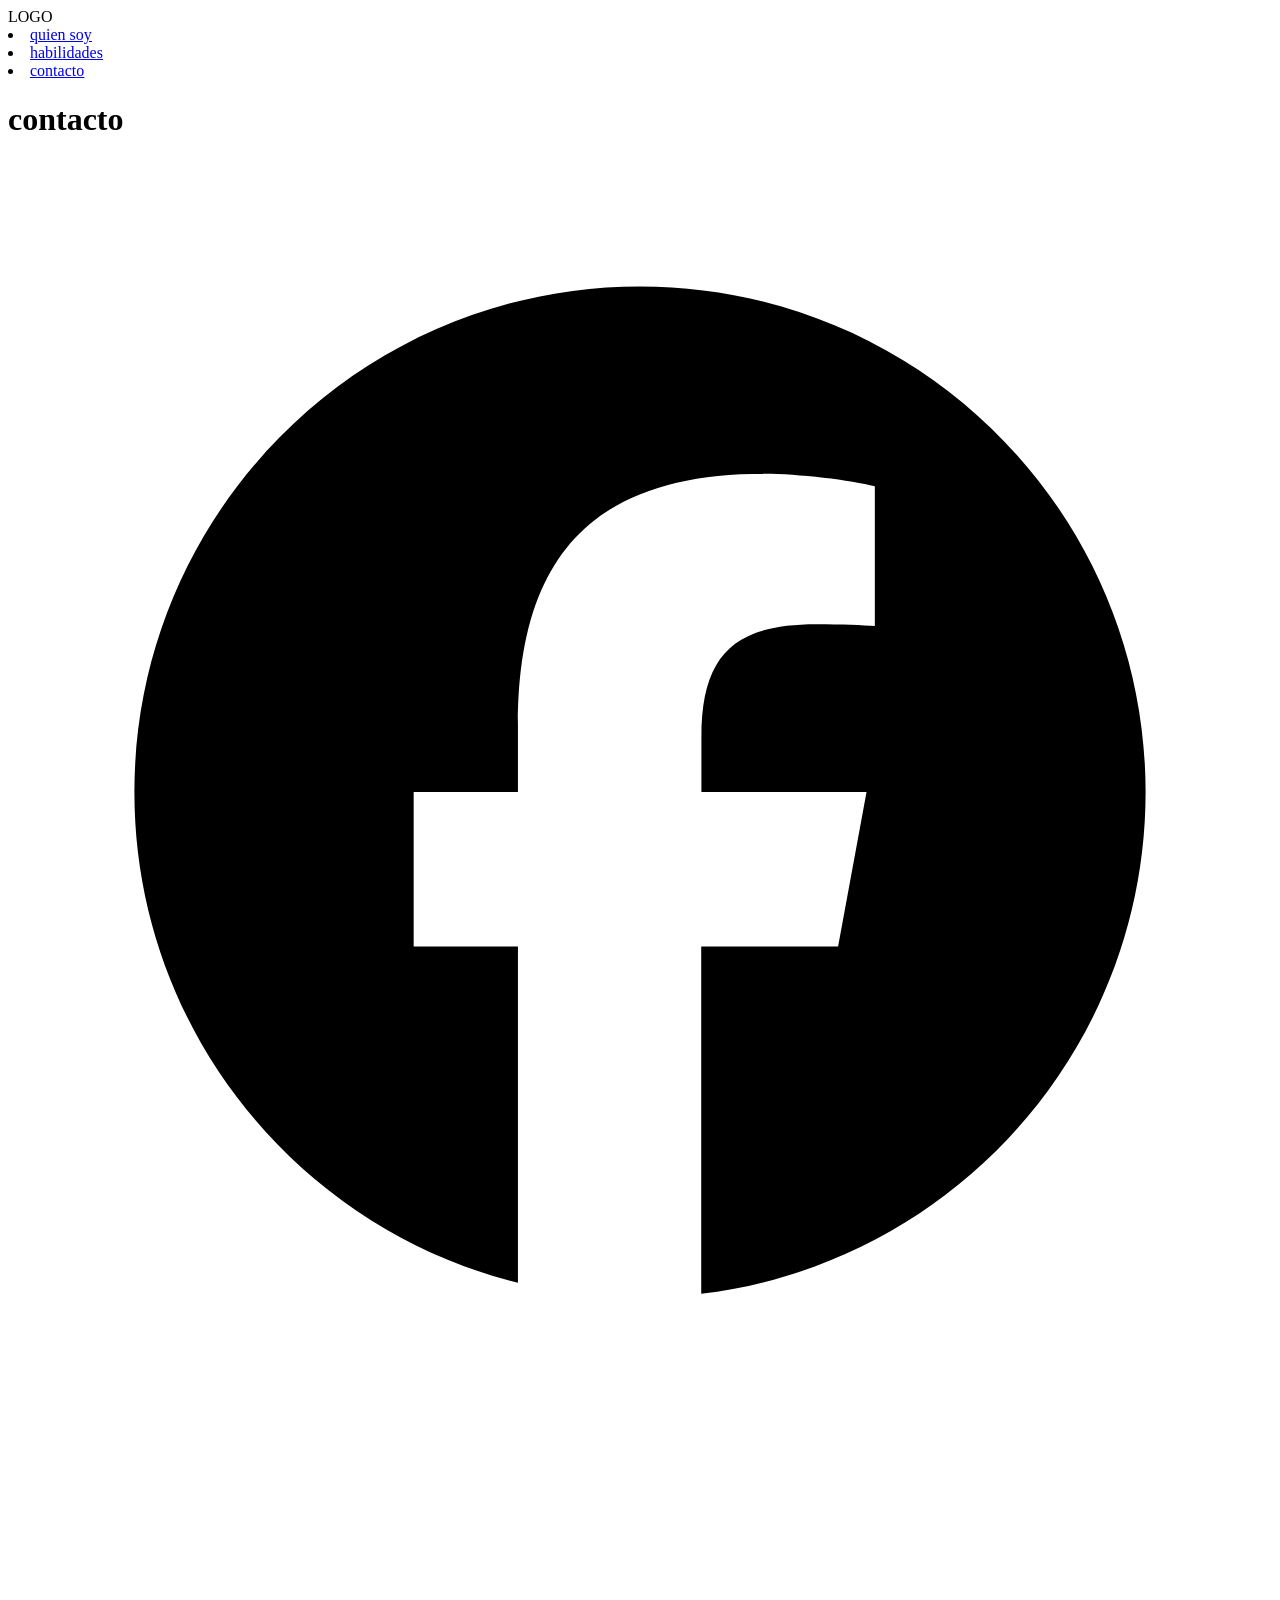
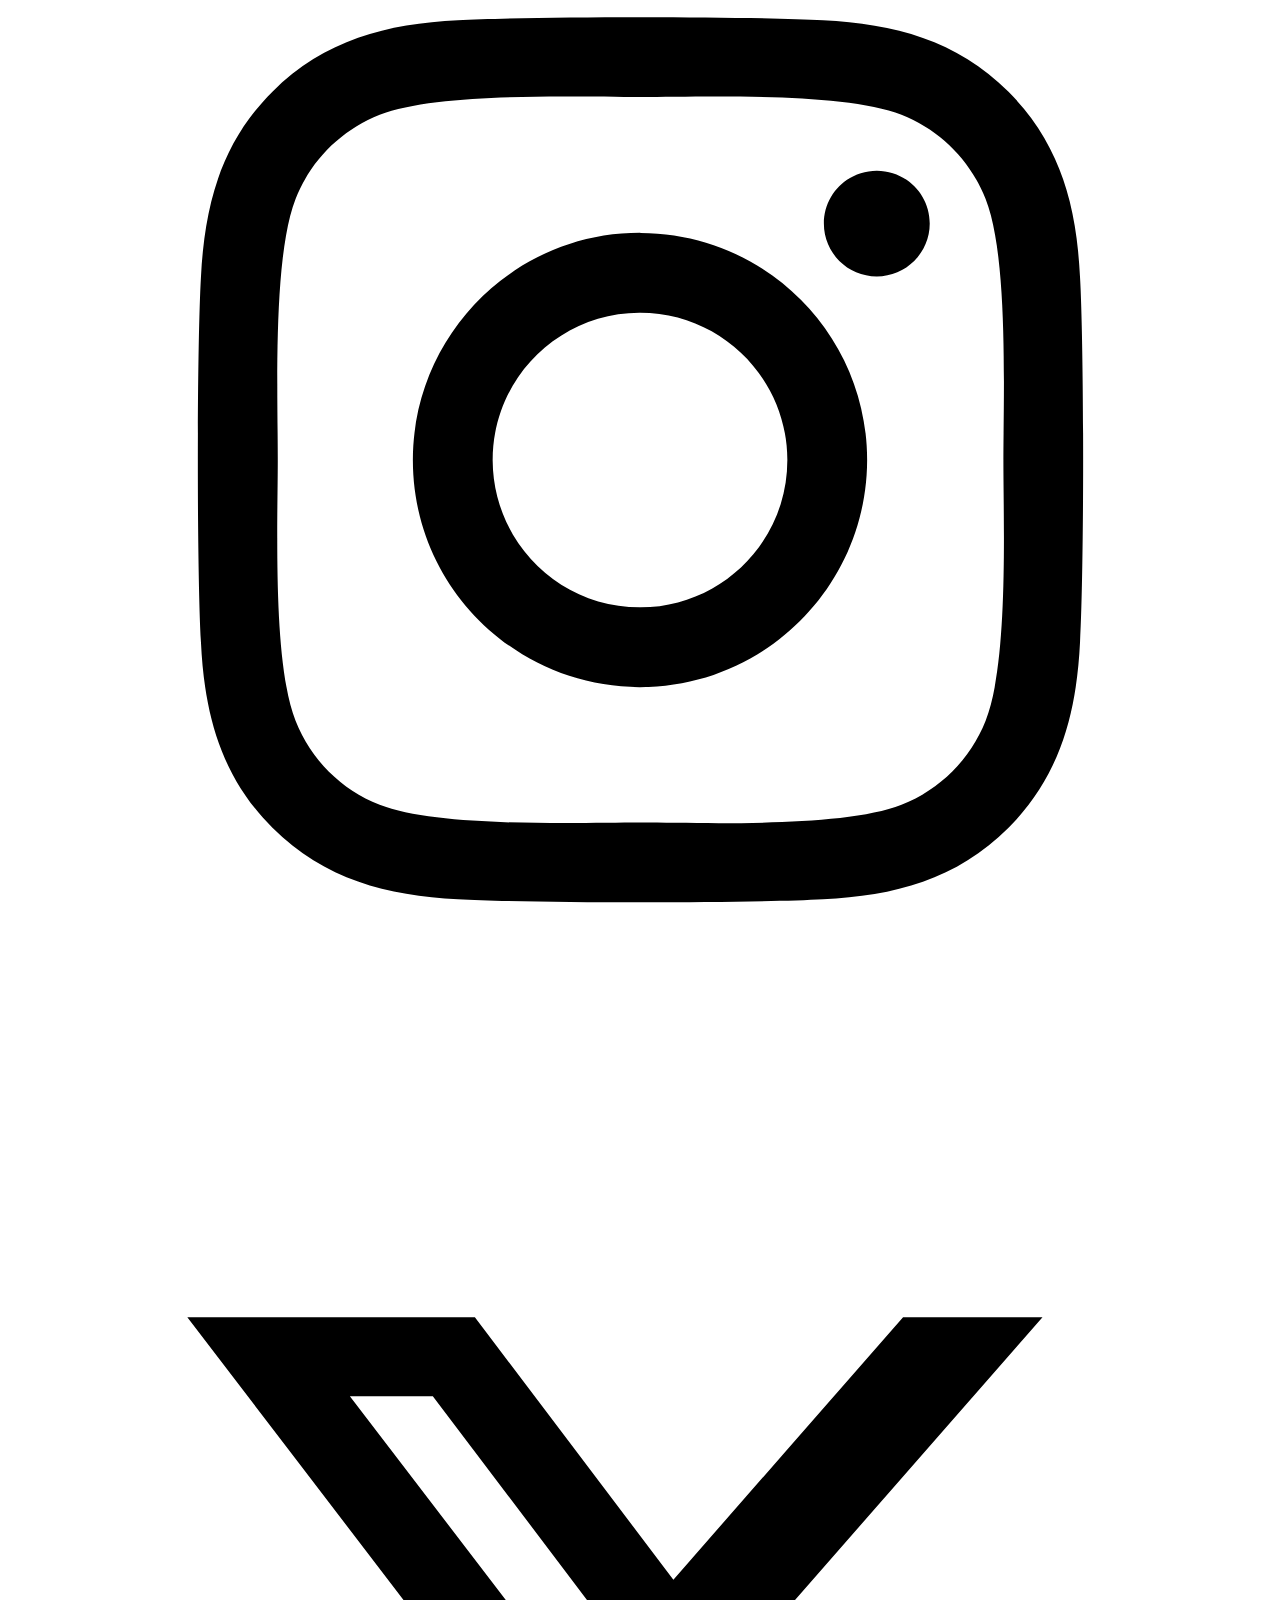
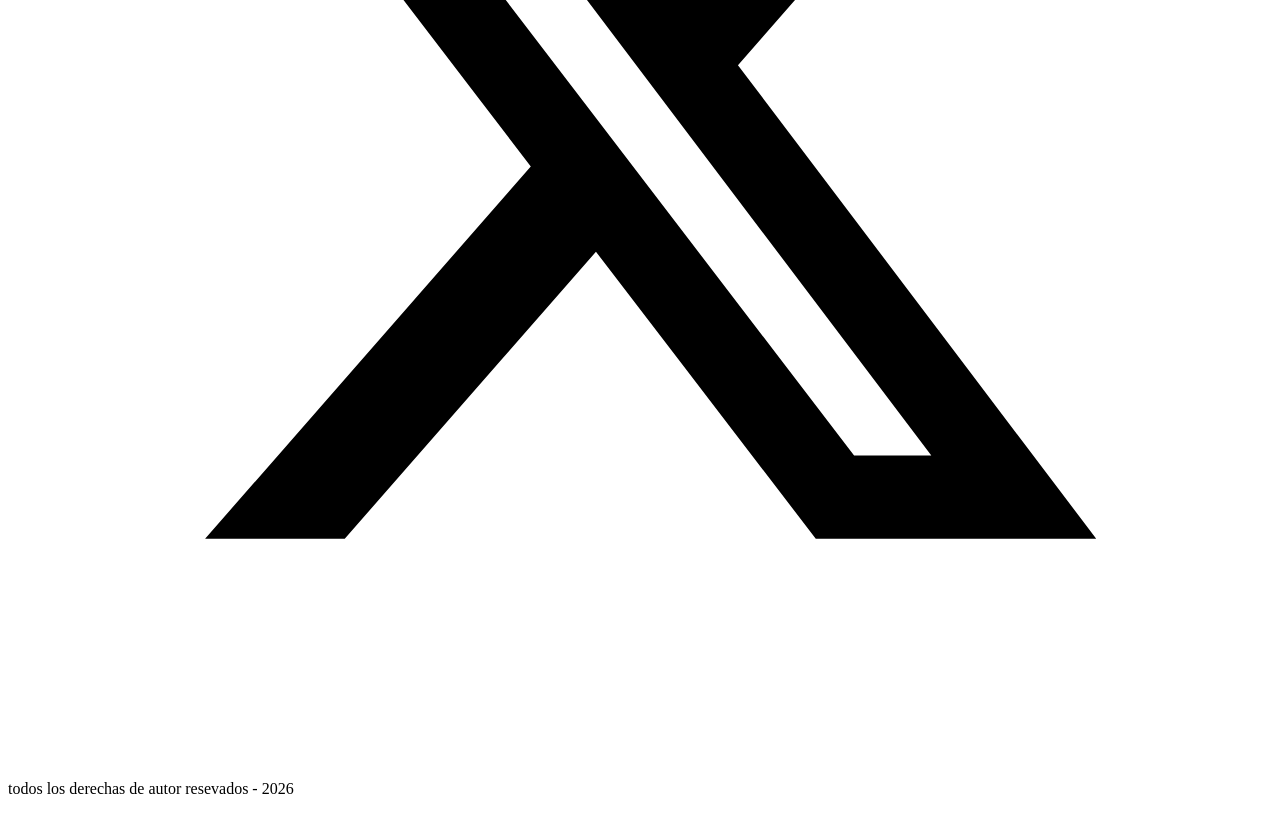
==== Html/contacto.html @ 4697904a "repositorio" ====
<!DOCTYPE html>
<html lang="en">

<head>
    <meta charset="UTF-8">
    <meta name="viewport" content="width=device-width, initial-scale=1.0">
    <title>Document</title>
    <link rel="stylesheet" href="./../Css/styles.css">

</head>

<body>


    <header>

        <nav>

            <span>LOGO</span>

            <u class="menu_list">
                <li>
                    <a href="index.html" class="menu_link">quien soy</a>
                </li>

                <li>
                    <a href="habilidades.html" class="menu_link">habilidades</a>
                </li>

                <li>
                    <a href="contacto.html" class="menu_link">contacto</a>
                </li>
            </u>
        </nav>

    </header>

    <main>
        <h1>contacto</h1>

    </main>


    <footer>
        <div class="redes1">
            <div>
                <a target="_blank"href="https://www.facebook.com/login/?next=https%3A%2F%2Fwww.facebook.com%2F%3Flocale%3Des_LA">
                <img class="redes" src="./../imagenes/facebook.svg" alt="">
                </a>
            </div>

            <div>
                <a target="_blank" href="https://www.instagram.com/">
                <img class="redes" src="./../imagenes/instagram-brands-solid-full.svg" alt="">
                </a>
            </div>

            <div>
                <a target="_blank" href="https://x.com/iniciarsesion?lang=es">
                <img class="redes" src="./../imagenes/x-twitter.svg" alt="">
                </a>
            </div>
        </div>
        <p class="derechos_autor">todos los derechas de autor resevados - 2026</p>
        </div>


    </footer>







</body>

</html>
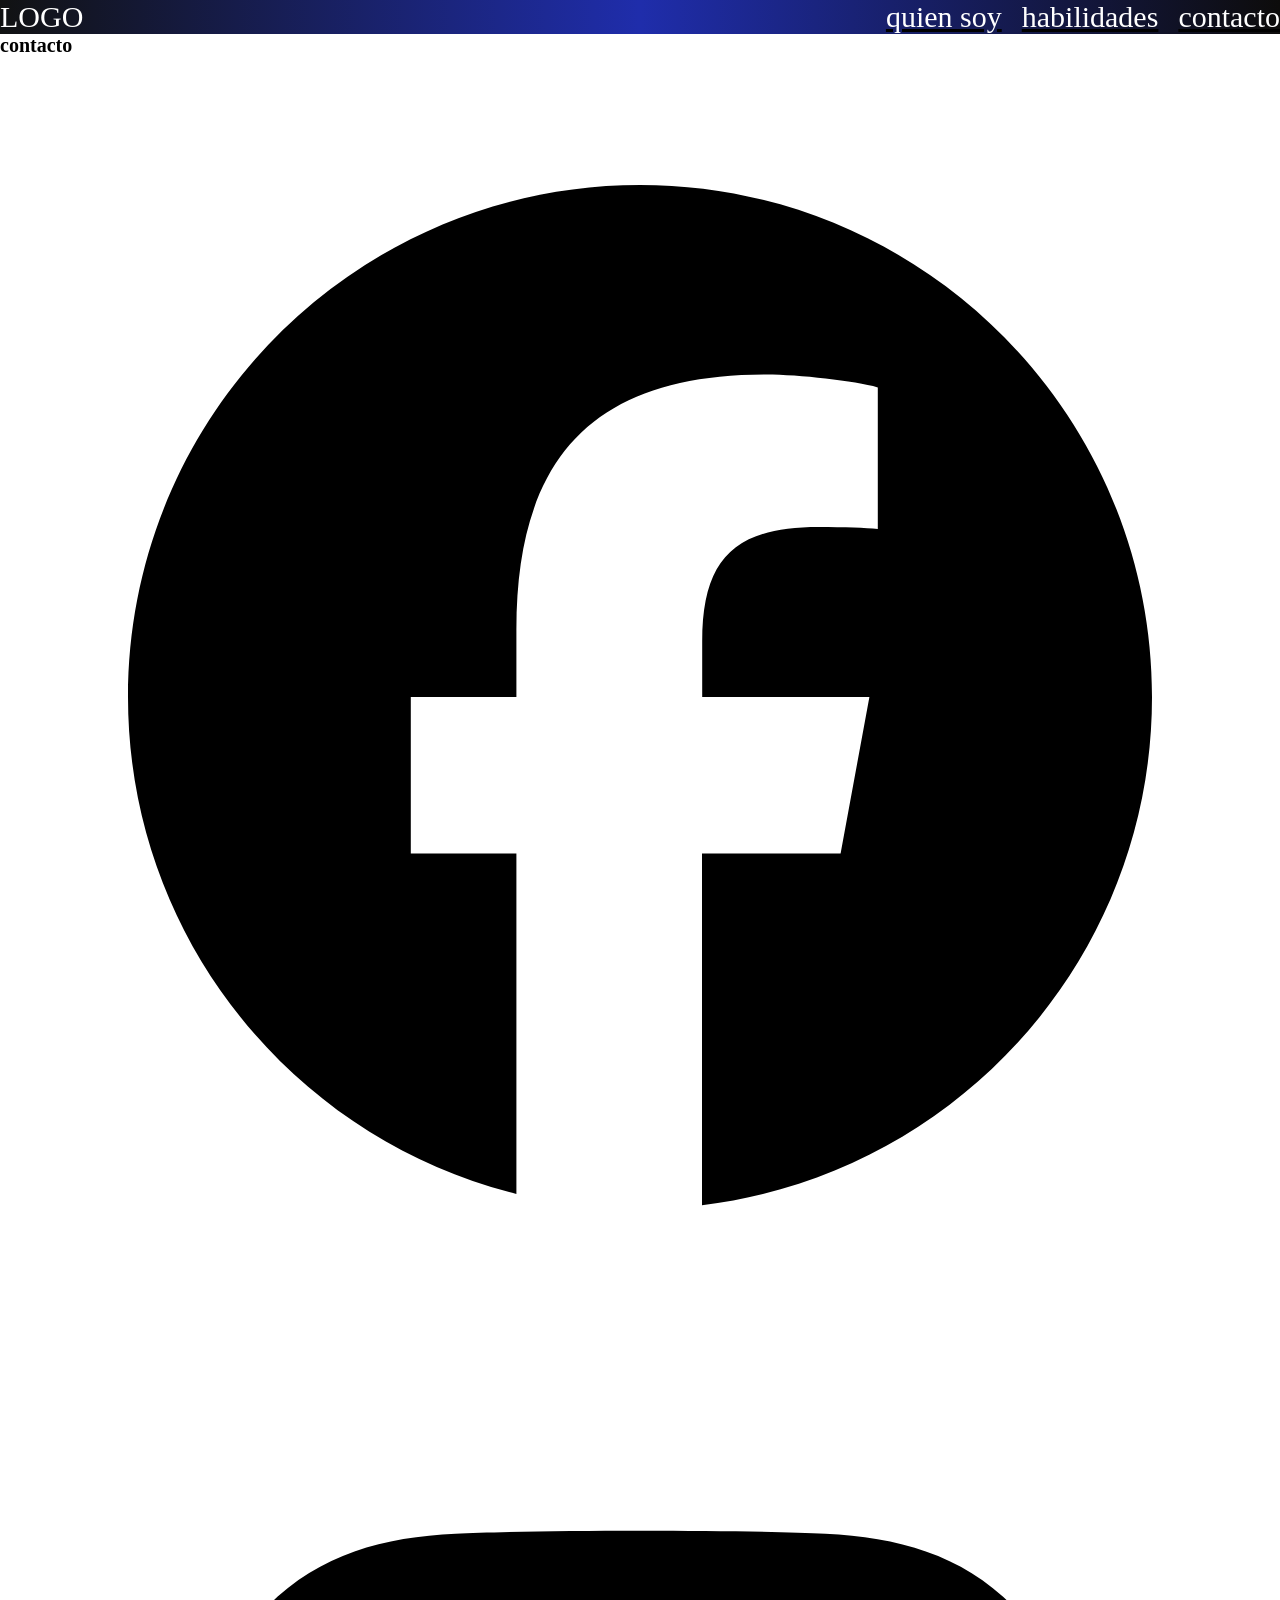
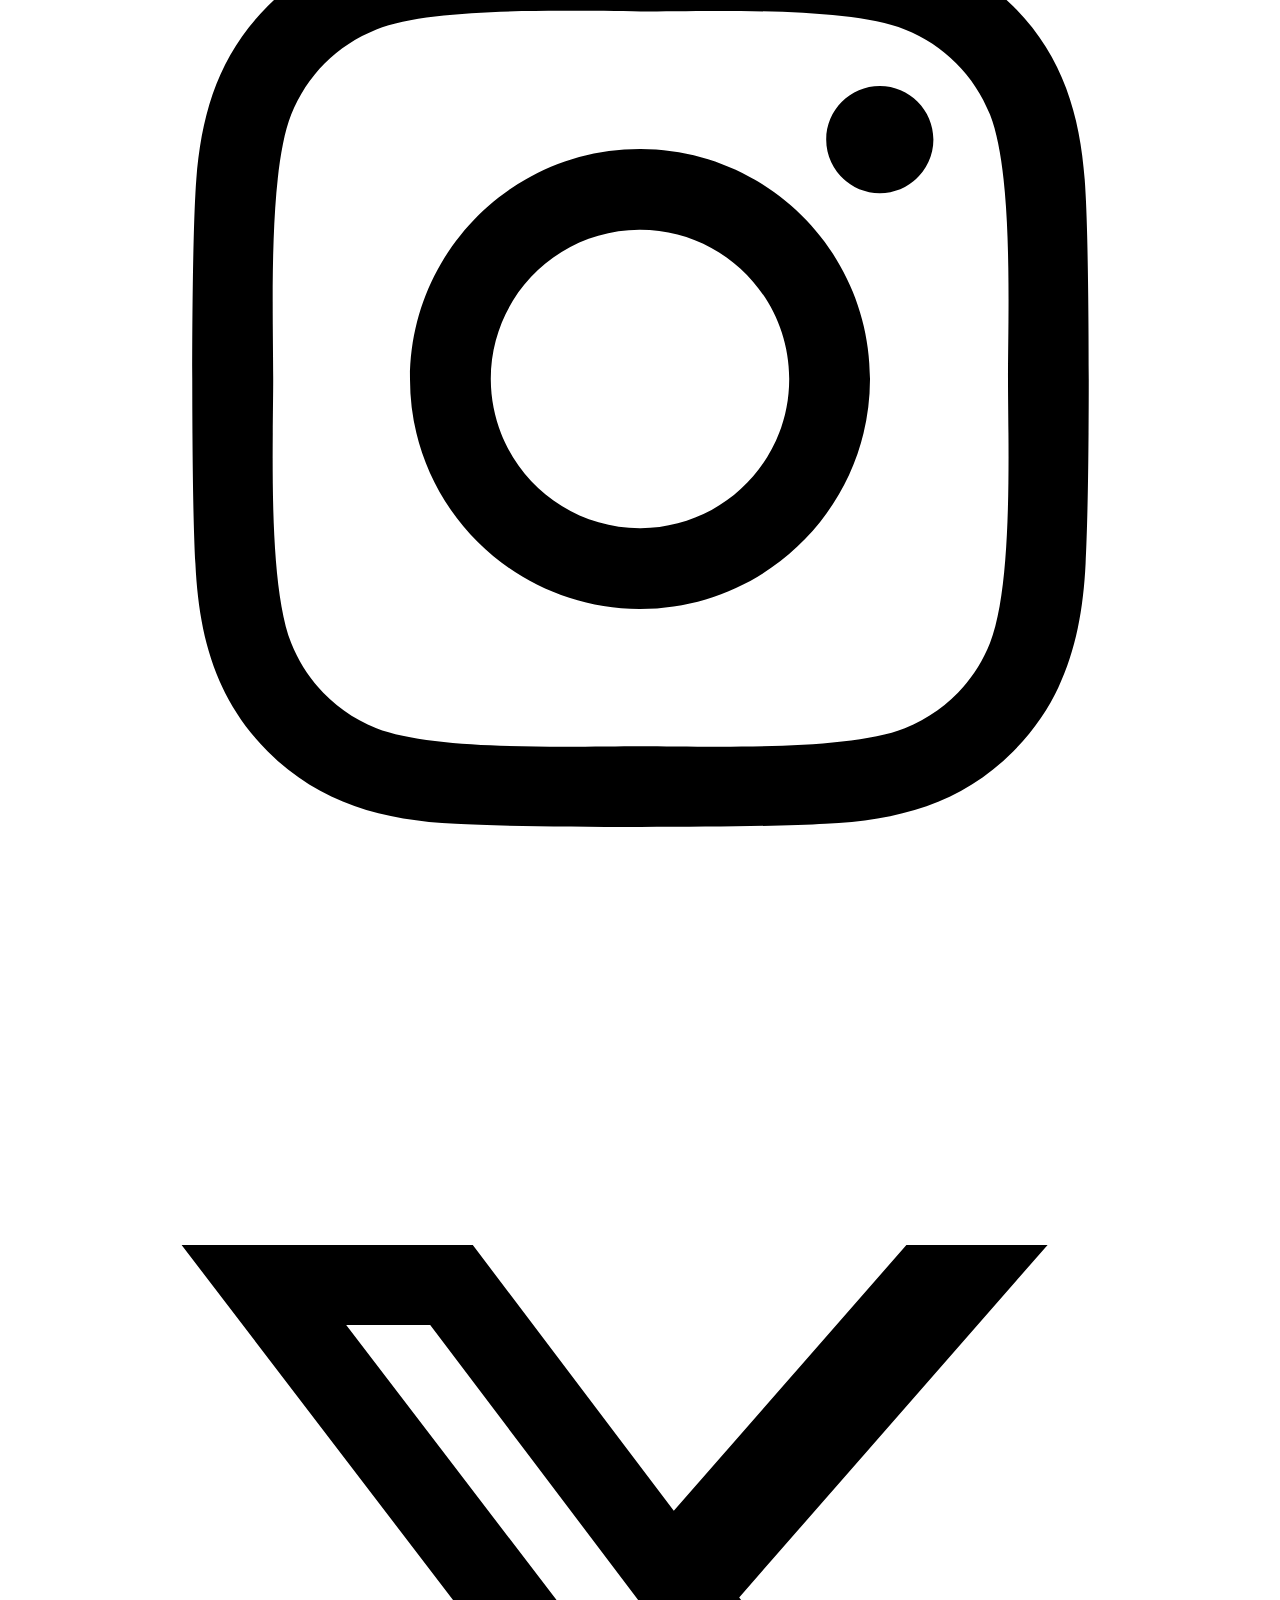
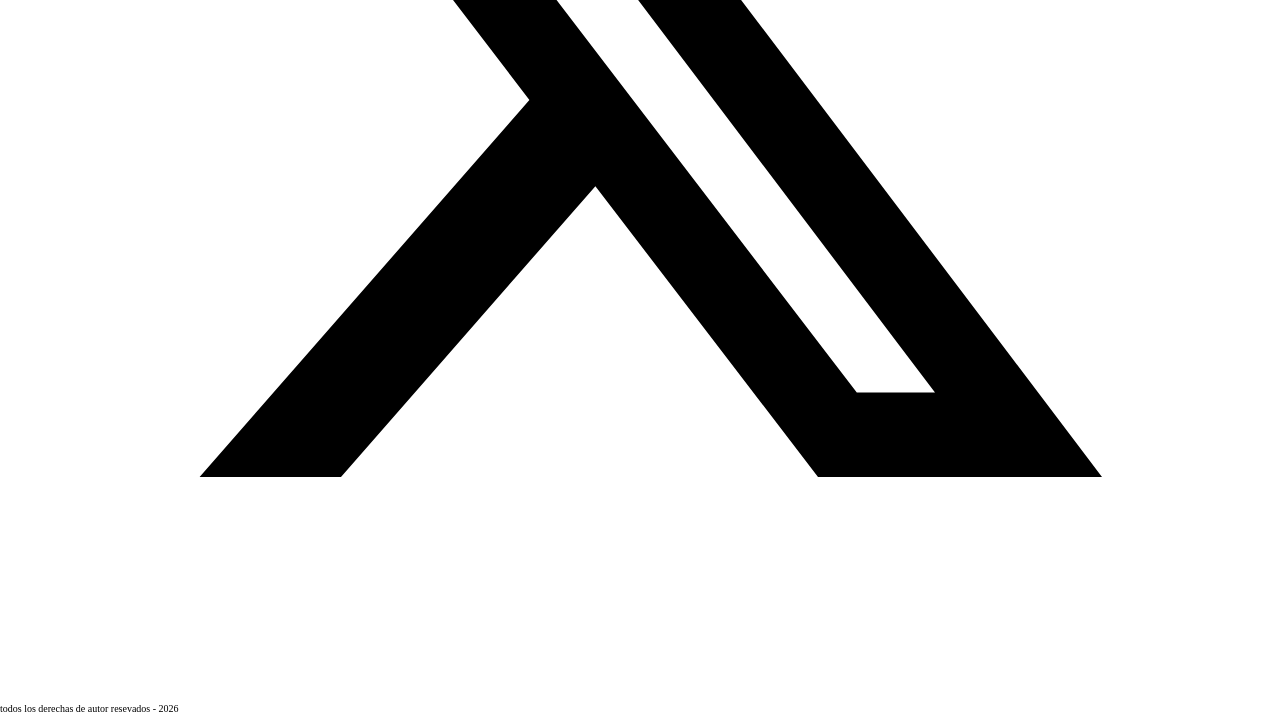
==== commit 70b461f3: "css_menu_link" ====
--- a/Html/contacto.html
+++ b/Html/contacto.html
@@ -5,7 +5,8 @@
     <meta charset="UTF-8">
     <meta name="viewport" content="width=device-width, initial-scale=1.0">
     <title>Document</title>
-    <link rel="stylesheet" href="./../Css/styles.css">
+    <link rel="stylesheet" href="./../Css/general.css">
+    <link rel="stylesheet" href="./../Css/contacto.css">
 
 </head>
 
@@ -14,7 +15,7 @@
 
     <header>
 
-        <nav>
+        <nav class="menu">
 
             <span>LOGO</span>
 
--- a/Css/general.css
+++ b/Css/general.css
@@ -0,0 +1,46 @@
+* {
+    margin: 0;
+    padding: 0;
+    box-sizing: border-box;
+}
+
+html {
+    font-size: 62.5%;
+}
+
+main {
+    flex: 1;
+}
+
+.menu {
+    padding: 10 px 20px;
+    display: flex;
+    justify-content: space-between;
+    align-items: center;
+    font-size: 30px;
+    text decoration: none;
+     }
+.menu_link{
+    text-decoration: none;
+    color: white;
+    font-size: 2rem;
+    font-size: 30px;
+    font-family: "Noto Serif Display", serif;
+
+}
+.menu_list {
+    list-style: none;
+    display: flex;
+    gap: 20px;
+    font-size: 30px
+   
+    
+}
+header{
+    background: #111212;
+background: linear-gradient(90deg,rgba(17, 18, 18, 1) 0%, rgba(31, 45, 171, 1) 50%, rgba(13, 12, 11, 1) 100%);
+
+}
+span{
+    color: white;
+}
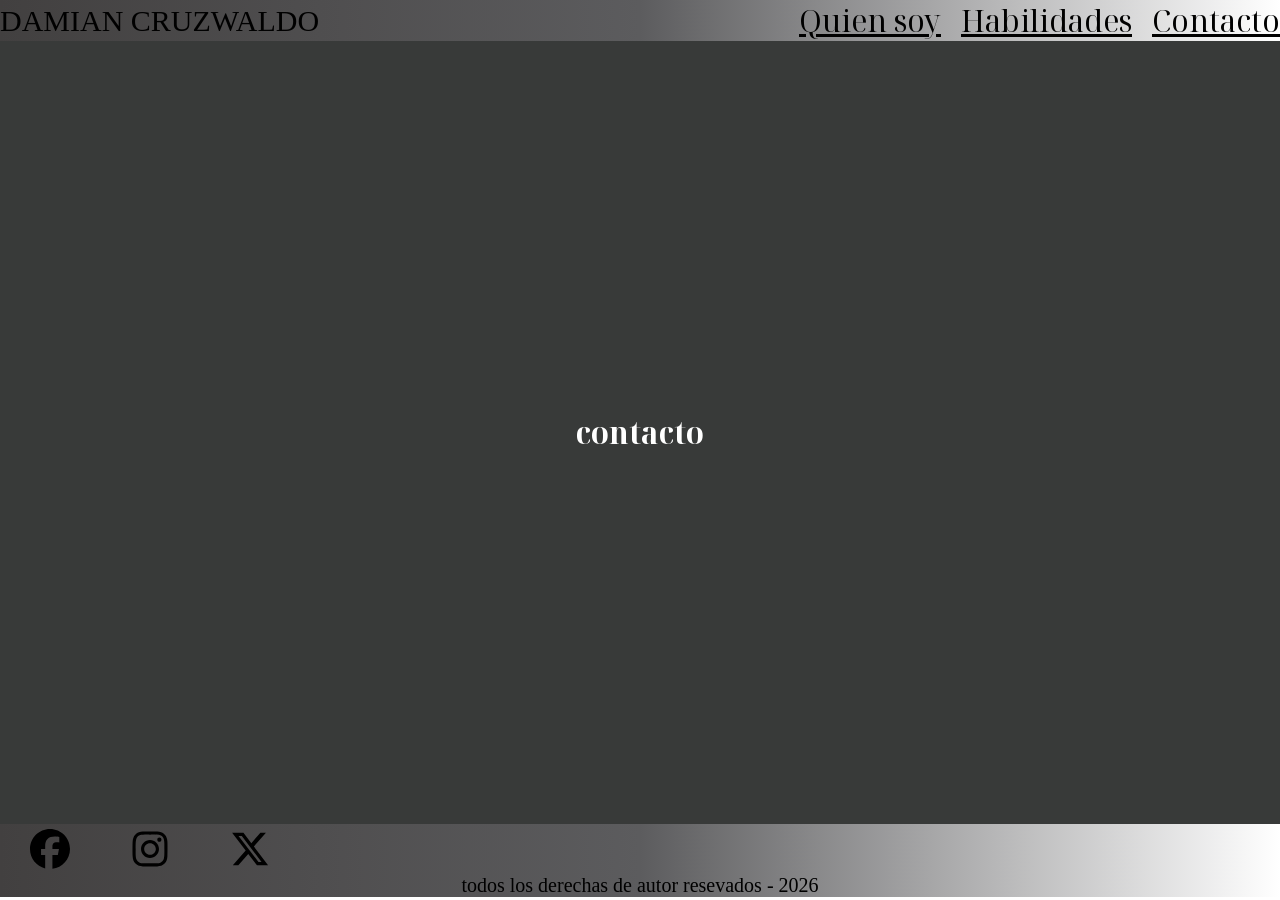
==== commit dce86497: "card ccs" ====
--- a/Html/contacto.html
+++ b/Html/contacto.html
@@ -5,6 +5,9 @@
     <meta charset="UTF-8">
     <meta name="viewport" content="width=device-width, initial-scale=1.0">
     <title>Document</title>
+    <link rel="preconnect" href="https://fonts.googleapis.com">
+<link rel="preconnect" href="https://fonts.gstatic.com" crossorigin>
+<link href="https://fonts.googleapis.com/css2?family=Noto+Serif+Display:ital,wght@0,100..900;1,100..900&display=swap"rel="stylesheet">
     <link rel="stylesheet" href="./../Css/general.css">
     <link rel="stylesheet" href="./../Css/contacto.css">
 
@@ -17,19 +20,19 @@
 
         <nav class="menu">
 
-            <span>LOGO</span>
+            <span>DAMIAN CRUZWALDO</span>
 
             <u class="menu_list">
                 <li>
-                    <a href="index.html" class="menu_link">quien soy</a>
+                    <a href="index.html" class="menu_link">Quien soy</a>
                 </li>
 
                 <li>
-                    <a href="habilidades.html" class="menu_link">habilidades</a>
+                    <a href="habilidades.html" class="menu_link">Habilidades</a>
                 </li>
 
                 <li>
-                    <a href="contacto.html" class="menu_link">contacto</a>
+                    <a href="contacto.html" class="menu_link">Contacto</a>
                 </li>
             </u>
         </nav>
--- a/Css/general.css
+++ b/Css/general.css
@@ -1,6 +1,6 @@
 * {
-    margin: 0;
-    padding: 0;
+    margin: 0px;
+    padding: 0px;
     box-sizing: border-box;
 }
 
@@ -8,24 +8,34 @@
     font-size: 62.5%;
 }
 
-main {
+header{
+    background: #424040;
+background: linear-gradient(90deg,rgba(66, 64, 64, 1) 0%, rgba(92, 92, 94, 1) 50%, rgba(255, 255, 255, 1) 100%);
+    text-align: center;
+    }
+main{
     flex: 1;
+    display: flex;
+    justify-content: center;
+    align-items: center;
+    min-height: 87vh;
+    background-color: rgb(56, 58, 57);
+  
 }
-
 .menu {
     padding: 10 px 20px;
     display: flex;
     justify-content: space-between;
     align-items: center;
     font-size: 30px;
-    text decoration: none;
+    
      }
 .menu_link{
     text-decoration: none;
-    color: white;
-    font-size: 2rem;
+    color: rgb(0, 0, 0);
     font-size: 30px;
     font-family: "Noto Serif Display", serif;
+       
 
 }
 .menu_list {
@@ -36,11 +46,51 @@
    
     
 }
-header{
-    background: #111212;
-background: linear-gradient(90deg,rgba(17, 18, 18, 1) 0%, rgba(31, 45, 171, 1) 50%, rgba(13, 12, 11, 1) 100%);
+
+span{
+    color: rgb(0, 0, 0);
+}
+
+body{
+
 
 }
-span{
+h1{
+    display: flex;
+    justify-content: center;
+    align-items: center;
+    font-size: 30px;
+    color: rgb(255, 255, 255);
+    font-family: "Noto Serif Display", serif;
+
+    }
+
+
+footer {
+    background: #424040;
+background: linear-gradient(90deg,rgba(66, 64, 64, 1) 0%, rgba(92, 92, 94, 1) 50%, rgba(255, 255, 255, 1) 100%);
+    text-align: center;
+    font-size: 20px;
+    padding: 0px;
+
+    
+}
+
+.redes {
+
+    width: 100px;
+    height: 50px;
+    display: flex;
+    justify-content: end;
+    align-items: center;
+    color: aliceblue;
+    
+}
+
+.redes1{
+    display: flex;
+    justify-content: space-between;
+    align-items: center;
+    width: 10px;
     color: white;
-}+    }
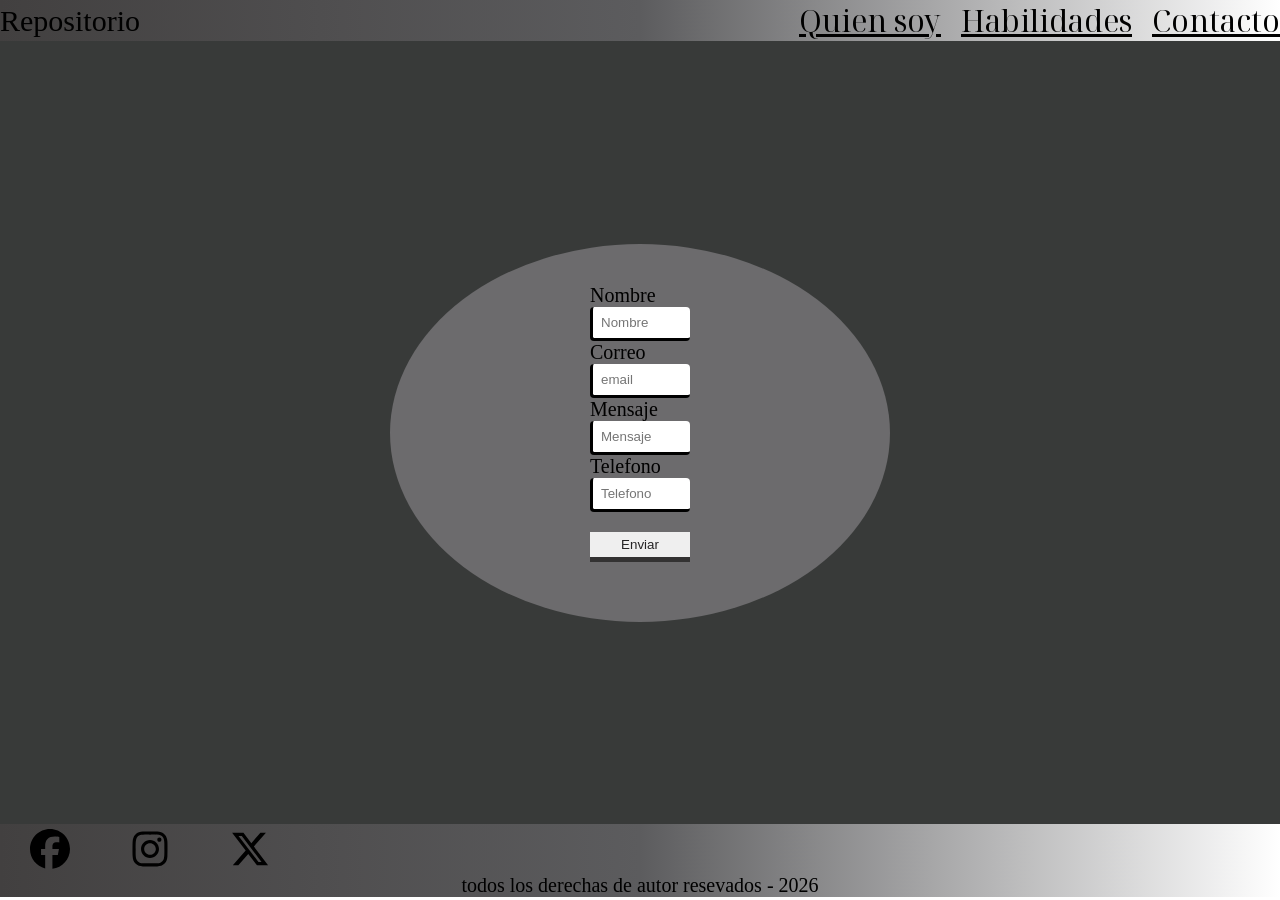
==== commit 0a32a407: "repositorio final" ====
--- a/Html/contacto.html
+++ b/Html/contacto.html
@@ -20,7 +20,7 @@
 
         <nav class="menu">
 
-            <span>DAMIAN CRUZWALDO</span>
+            <span>Repositorio</span>
 
             <u class="menu_list">
                 <li>
@@ -40,8 +40,45 @@
     </header>
 
     <main>
-        <h1>contacto</h1>
+       
+<div>
+        
+        <form>
 
+
+            <div class="field">
+                <label for="name">Nombre</label>
+                <input type="text" id="name" placeholder="Nombre">
+
+            </div>
+
+            <div class="field">
+                <label for="email">Correo</label>
+                <input type="email" id="email" placeholder="email">
+
+
+            </div>
+
+            <div class="field">
+                <label for="text">Mensaje</label>
+                <input type="text" id="password" placeholder="Mensaje">
+
+            </div>
+
+            <div class="field">
+                <label for="text">Telefono</label>
+                <input type="text" id="text" placeholder="Telefono">
+
+            </div>
+            <div class="field">
+                <button>Enviar</button>
+
+            </div>
+
+</div>
+
+
+        </form>
     </main>
 
 
--- a/Css/contacto.css
+++ b/Css/contacto.css
@@ -0,0 +1,64 @@
+*{
+margin: 0;
+padding: 0;
+box-sizing: border-box;
+
+}
+html{
+ font-size: 62.5%;
+}
+
+label, input{
+    display:block;
+}
+
+form {
+background-color: rgb(108, 107, 109);
+display:flex;
+flex-direction: column;
+align-items: center;
+padding: 40px 0;
+margin: auto;
+width: 500px;
+gap: 25 px;
+font-family: cursive;
+border-radius: 50%;
+border-image-outset: 50px;
+
+
+}
+label{
+
+    font-size: 2rem;
+
+}
+input{
+width: 100px;
+padding: 8px;
+border: none;
+border-bottom: 3px solid black;
+border-left: 3px solid black;
+border-radius: 4px;
+outline: none;
+
+}
+button{
+    cursor: pointer;
+    width: 100px;
+    height: 30px;
+    color: rgb(36, 35, 36);
+    margin: 20px;
+    border: none;
+    border-bottom: 5px solid rgb(51, 50, 50);
+}
+input:focus{
+
+    box-shadow: -2px 2px 10px rgb(41, 40, 40);
+}
+img{
+
+    width: 500px;
+    height: 500px;
+    transition: 4s;
+    overflow: 10;
+}
